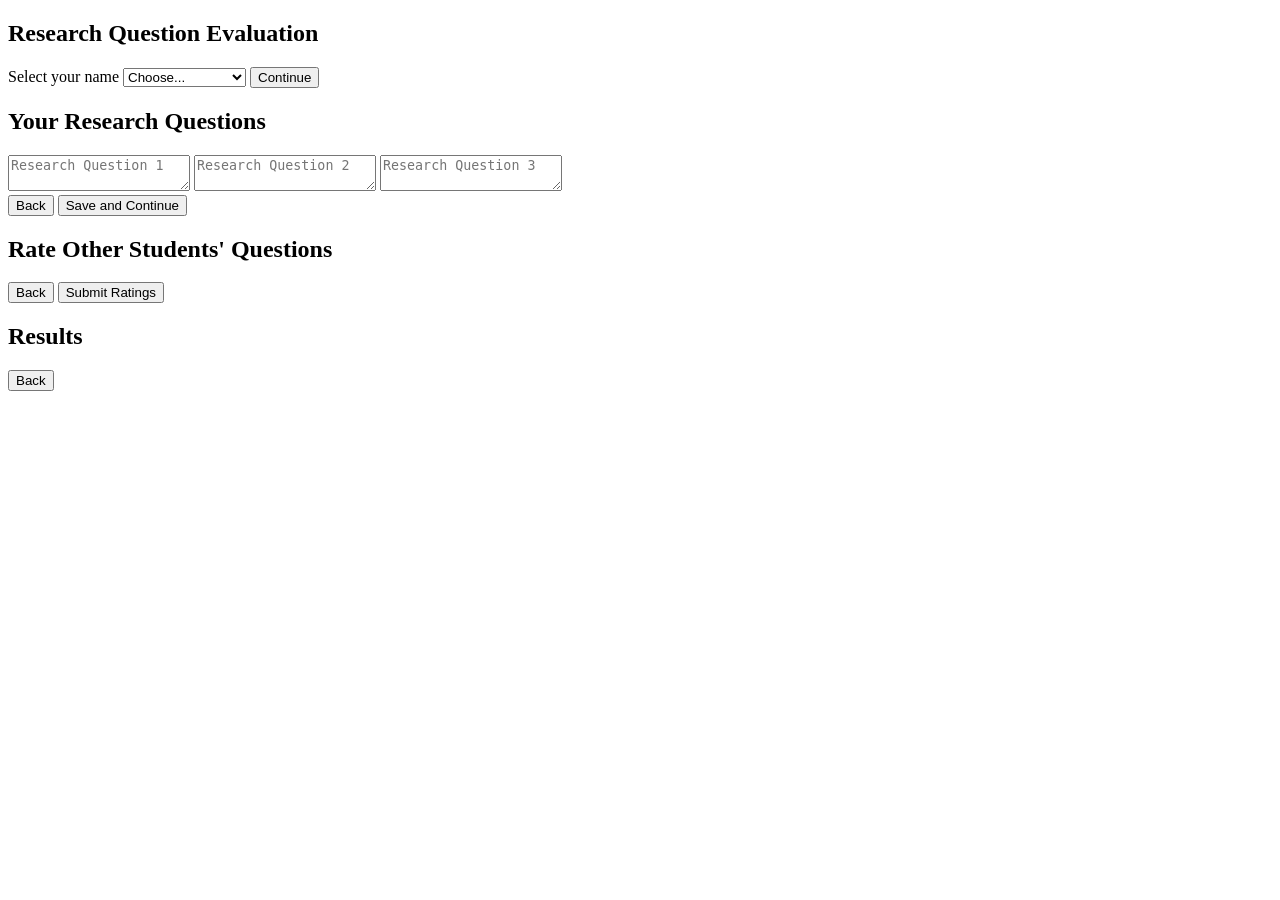
==== clase2/index.html @ 9267e9fe "Add initial HTML structure for research evaluation" ====
<!DOCTYPE html>
<html lang="en">
<head>
<meta charset="UTF-8">
<meta name="viewport" content="width=device-width, initial-scale=1.0">
<title>Research Question Evaluation</title>
<link rel="stylesheet" href="style.css">
</head>
<body>

<div id="app">

  <section id="page1" class="page active">
    <h1>Research Question Evaluation</h1>
    <label>Select your name</label>
    <select id="studentSelect">
      <option value="">Choose...</option>
      <option>Catalina Garín</option>
      <option>Camila Sandoval</option>
      <option>Yamil Tala</option>
      <option>Trinidad Valdés</option>
      <option>Isabel Véliz</option>
    </select>
    <button onclick="nextToQuestions()">Continue</button>
  </section>

  <section id="page2" class="page">
    <h2>Your Research Questions</h2>

    <textarea id="q1" placeholder="Research Question 1"></textarea>
    <textarea id="q2" placeholder="Research Question 2"></textarea>
    <textarea id="q3" placeholder="Research Question 3"></textarea>

    <div class="nav">
      <button onclick="showPage(1)">Back</button>
      <button onclick="saveQuestions()">Save and Continue</button>
    </div>
  </section>

  <section id="page3" class="page">
    <h2>Rate Other Students' Questions</h2>
    <div id="ratingContainer"></div>

    <div class="nav">
      <button onclick="showPage(2)">Back</button>
      <button onclick="saveRatings()">Submit Ratings</button>
    </div>
  </section>

  <section id="page4" class="page">
    <h2>Results</h2>
    <div id="results"></div>

    <div class="nav">
      <button onclick="showPage(3)">Back</button>
    </div>
  </section>

</div>

<script src="script.js"></script>
</body>
</html>
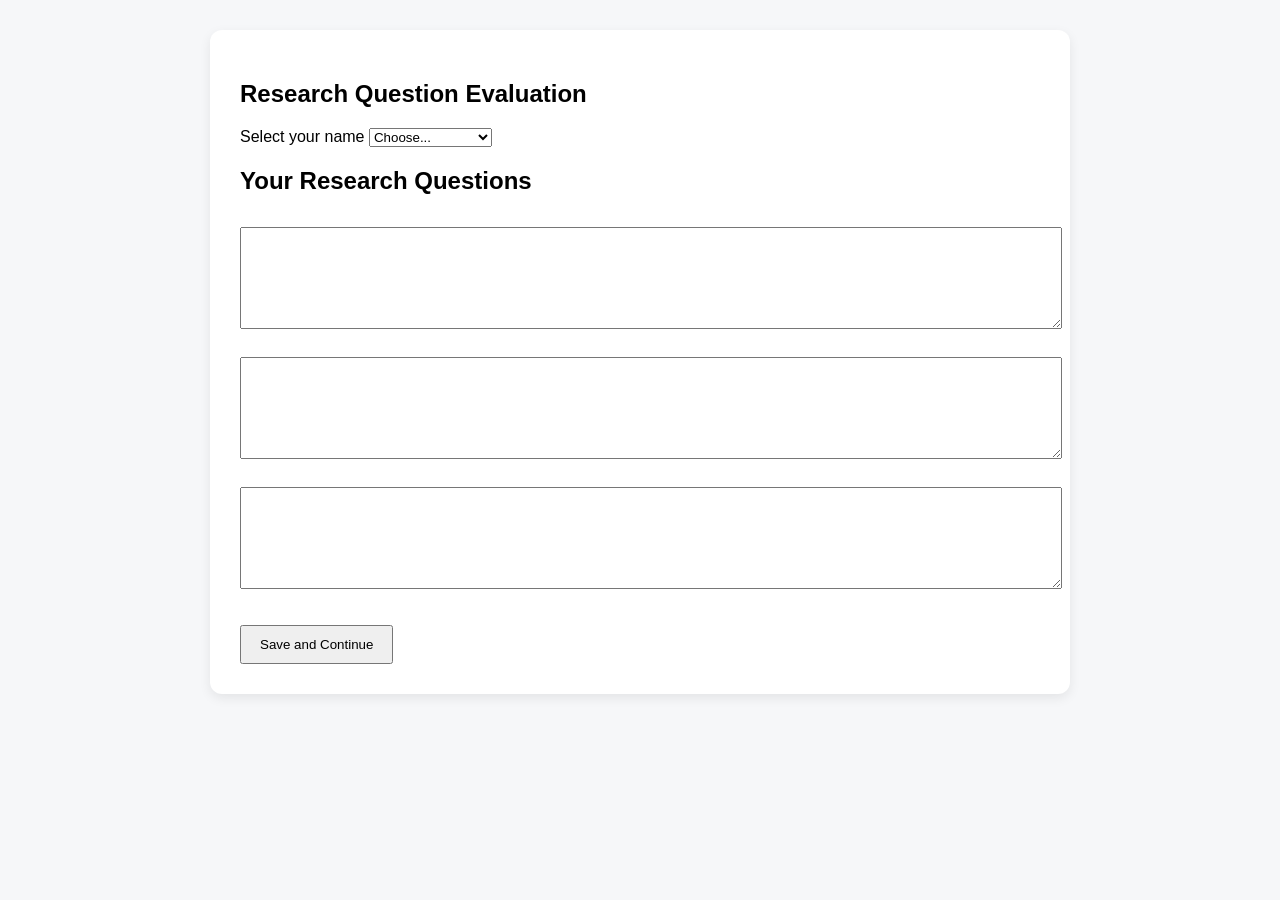
==== commit 4193d0e9: "Refactor HTML structure and improve readability" ====
--- a/clase2/index.html
+++ b/clase2/index.html
@@ -1,63 +1,154 @@
 <!DOCTYPE html>
 <html lang="en">
+
 <head>
-<meta charset="UTF-8">
-<meta name="viewport" content="width=device-width, initial-scale=1.0">
-<title>Research Question Evaluation</title>
-<link rel="stylesheet" href="style.css">
+    <meta charset="UTF-8">
+    <meta name="viewport"
+          content="width=device-width, initial-scale=1.0">
+
+    <title>Research Question Evaluation</title>
+
+    <link rel="stylesheet"
+          href="style.css">
 </head>
+
 <body>
 
 <div id="app">
 
-  <section id="page1" class="page active">
-    <h1>Research Question Evaluation</h1>
-    <label>Select your name</label>
-    <select id="studentSelect">
-      <option value="">Choose...</option>
-      <option>Catalina Garín</option>
-      <option>Camila Sandoval</option>
-      <option>Yamil Tala</option>
-      <option>Trinidad Valdés</option>
-      <option>Isabel Véliz</option>
-    </select>
-    <button onclick="nextToQuestions()">Continue</button>
-  </section>
+    <!-- PAGE 1 -->
 
-  <section id="page2" class="page">
-    <h2>Your Research Questions</h2>
+    <section id="page1"
+             class="page active">
 
-    <textarea id="q1" placeholder="Research Question 1"></textarea>
-    <textarea id="q2" placeholder="Research Question 2"></textarea>
-    <textarea id="q3" placeholder="Research Question 3"></textarea>
+        <h1>Research Question Evaluation</h1>
 
-    <div class="nav">
-      <button onclick="showPage(1)">Back</button>
-      <button onclick="saveQuestions()">Save and Continue</button>
-    </div>
-  </section>
+        <label>
+            Select your name
+        </label>
 
-  <section id="page3" class="page">
-    <h2>Rate Other Students' Questions</h2>
-    <div id="ratingContainer"></div>
+        <select id="studentSelect">
 
-    <div class="nav">
-      <button onclick="showPage(2)">Back</button>
-      <button onclick="saveRatings()">Submit Ratings</button>
-    </div>
-  </section>
+            <option value="">
+                Choose...
+            </option>
 
-  <section id="page4" class="page">
-    <h2>Results</h2>
-    <div id="results"></div>
+            <option>
+                Catalina Garín
+            </option>
 
-    <div class="nav">
-      <button onclick="showPage(3)">Back</button>
-    </div>
-  </section>
+            <option>
+                Camila Sandoval
+            </option>
+
+            <option>
+                Yamil Tala
+            </option>
+
+            <option>
+                Trinidad Valdés
+            </option>
+
+            <option>
+                Isabel Véliz
+            </option>
+
+        </select>
+
+
+        <h2>
+            Your Research Questions
+        </h2>
+
+
+        <textarea id="q1"
+                  placeholder="Research Question 1">
+        </textarea>
+
+
+        <textarea id="q2"
+                  placeholder="Research Question 2">
+        </textarea>
+
+
+        <textarea id="q3"
+                  placeholder="Research Question 3">
+        </textarea>
+
+
+        <button onclick="saveQuestions()">
+            Save and Continue
+        </button>
+
+    </section>
+
+
+    <!-- PAGE 2 -->
+
+    <section id="page2"
+             class="page">
+
+        <h2>
+            Evaluate the Research Questions
+        </h2>
+
+        <p>
+            Rate each question from
+            <strong>1 to 7</strong>.
+        </p>
+
+        <p>
+            1 = Poor &nbsp;&nbsp;&nbsp;
+            7 = Excellent
+        </p>
+
+
+        <div id="ratingContainer">
+        </div>
+
+
+        <div class="nav">
+
+            <button onclick="showPage(1)">
+                Back
+            </button>
+
+            <button onclick="saveRatings()">
+                Submit Ratings
+            </button>
+
+        </div>
+
+    </section>
+
+
+    <!-- PAGE 3 -->
+
+    <section id="page3"
+             class="page">
+
+        <h2>
+            Results
+        </h2>
+
+        <div id="results">
+        </div>
+
+
+        <button class="resetButton"
+                onclick="resetResults()">
+
+            Reset All Results
+
+        </button>
+
+    </section>
 
 </div>
 
+
 <script src="script.js"></script>
+
 </body>
+
 </html>
--- a/clase2/style.css
+++ b/clase2/style.css
@@ -0,0 +1,54 @@
+body{
+font-family:Arial,sans-serif;
+background:#f6f7f9;
+margin:0;
+padding:30px;
+}
+
+#app{
+max-width:800px;
+margin:auto;
+background:white;
+padding:30px;
+border-radius:12px;
+box-shadow:0 4px 12px rgba(0,0,0,.08);
+}
+
+.page{display:none;}
+.page.active{display:block;}
+
+textarea{
+width:100%;
+min-height:80px;
+margin:12px 0;
+padding:10px;
+}
+
+.studentBlock{
+margin:25px 0;
+padding:20px;
+border:1px solid #ddd;
+border-radius:10px;
+}
+
+.question{
+margin:12px 0;
+padding:10px;
+background:#fafafa;
+border-radius:8px;
+}
+
+.rating label{
+margin-right:10px;
+}
+
+button{
+padding:10px 18px;
+margin-top:20px;
+cursor:pointer;
+}
+
+.nav{
+display:flex;
+justify-content:space-between;
+}
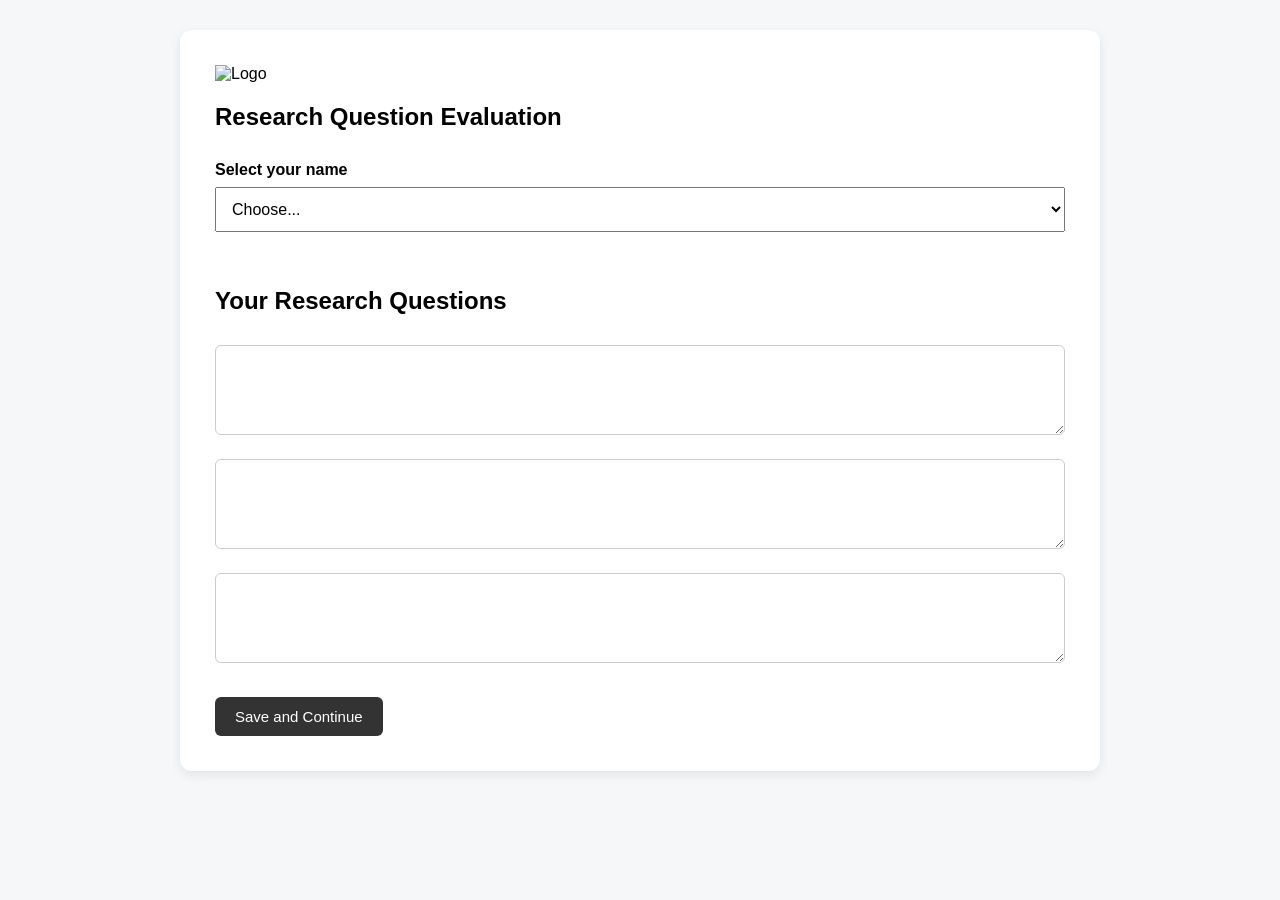
==== commit d223abed: "Update index.html" ====
--- a/clase2/index.html
+++ b/clase2/index.html
@@ -2,119 +2,205 @@
 <html lang="en">
 
 <head>
+
     <meta charset="UTF-8">
+
     <meta name="viewport"
           content="width=device-width, initial-scale=1.0">
 
-    <title>Research Question Evaluation</title>
+    <title>
+        Research Question Evaluation
+    </title>
 
     <link rel="stylesheet"
           href="style.css">
+
 </head>
 
+
 <body>
 
 <div id="app">
 
-    <!-- PAGE 1 -->
-
-    <section id="page1"
-             class="page active">
-
-        <h1>Research Question Evaluation</h1>
-
-        <label>
-            Select your name
-        </label>
-
-        <select id="studentSelect">
-
-            <option value="">
-                Choose...
-            </option>
-
-            <option>
-                Catalina Garín
-            </option>
-
-            <option>
-                Camila Sandoval
-            </option>
-
-            <option>
-                Yamil Tala
-            </option>
-
-            <option>
-                Trinidad Valdés
-            </option>
-
-            <option>
-                Isabel Véliz
-            </option>
-
-        </select>
-
-
-        <h2>
-            Your Research Questions
-        </h2>
-
-
-        <textarea id="q1"
-                  placeholder="Research Question 1">
-        </textarea>
-
-
-        <textarea id="q2"
-                  placeholder="Research Question 2">
-        </textarea>
-
-
-        <textarea id="q3"
-                  placeholder="Research Question 3">
-        </textarea>
-
-
-        <button onclick="saveQuestions()">
-            Save and Continue
+    <img
+        src="logo.png"
+        class="logo"
+        alt="Logo"
+    >
+
+
+    <!-- =====================
+         PAGE 1
+    ====================== -->
+
+    <section
+        id="page1"
+        class="page active">
+
+        <h1>
+            Research Question Evaluation
+        </h1>
+
+
+        <div id="studentForm">
+
+            <label>
+                Select your name
+            </label>
+
+
+            <select id="studentSelect">
+
+                <option value="">
+                    Choose...
+                </option>
+
+                <option>
+                    Catalina Garín
+                </option>
+
+                <option>
+                    Camila Sandoval
+                </option>
+
+                <option>
+                    Yamil Tala
+                </option>
+
+                <option>
+                    Trinidad Valdés
+                </option>
+
+                <option>
+                    Isabel Véliz
+                </option>
+
+            </select>
+
+
+            <h2>
+                Your Research Questions
+            </h2>
+
+
+            <textarea
+                id="q1"
+                placeholder="Research Question 1">
+            </textarea>
+
+
+            <textarea
+                id="q2"
+                placeholder="Research Question 2">
+            </textarea>
+
+
+            <textarea
+                id="q3"
+                placeholder="Research Question 3">
+            </textarea>
+
+
+            <button
+                onclick="saveQuestions()">
+
+                Save and Continue
+
+            </button>
+
+        </div>
+
+
+        <div
+            id="submittedMessage"
+            class="message"
+            style="display:none">
+
+        </div>
+
+
+        <button
+            id="continueButton"
+            style="display:none"
+            onclick="continueToEvaluation()">
+
+            Continue to Evaluation
+
         </button>
 
     </section>
 
 
-    <!-- PAGE 2 -->
-
-    <section id="page2"
-             class="page">
+
+    <!-- =====================
+         PAGE 2
+    ====================== -->
+
+    <section
+        id="page2"
+        class="page">
 
         <h2>
             Evaluate the Research Questions
         </h2>
 
+
         <p>
-            Rate each question from
-            <strong>1 to 7</strong>.
+            Rate each research question
+            from <strong>1 to 7</strong>.
         </p>
 
+
         <p>
-            1 = Poor &nbsp;&nbsp;&nbsp;
-            7 = Excellent
+            <strong>1 = Poor</strong>
+            &nbsp;&nbsp;&nbsp;
+            <strong>7 = Excellent</strong>
         </p>
 
 
-        <div id="ratingContainer">
+        <div
+            id="waiting"
+            class="waiting">
+
+            Waiting for all students
+            to submit their research questions...
+
+        </div>
+
+
+        <div
+            id="ratingContainer"
+            style="display:none">
+
         </div>
 
 
         <div class="nav">
 
-            <button onclick="showPage(1)">
+            <button
+                onclick="showPage(1)">
+
                 Back
-            </button>
-
-            <button onclick="saveRatings()">
+
+            </button>
+
+
+            <button
+                id="reloadButton"
+                onclick="checkQuestions()">
+
+                Check for Questions
+
+            </button>
+
+
+            <button
+                id="submitRatingsButton"
+                onclick="saveRatings()"
+                style="display:none">
+
                 Submit Ratings
+
             </button>
 
         </div>
@@ -122,25 +208,44 @@
     </section>
 
 
-    <!-- PAGE 3 -->
-
-    <section id="page3"
-             class="page">
+
+    <!-- =====================
+         PAGE 3
+    ====================== -->
+
+    <section
+        id="page3"
+        class="page">
 
         <h2>
             Results
         </h2>
 
+
         <div id="results">
-        </div>
-
-
-        <button class="resetButton"
+
+        </div>
+
+
+        <div class="nav">
+
+            <button
+                onclick="loadResults()">
+
+                Refresh Results
+
+            </button>
+
+
+            <button
+                class="resetButton"
                 onclick="resetResults()">
 
-            Reset All Results
-
-        </button>
+                Reset All Results
+
+            </button>
+
+        </div>
 
     </section>
 
--- a/clase2/style.css
+++ b/clase2/style.css
@@ -1,54 +1,265 @@
-body{
-font-family:Arial,sans-serif;
-background:#f6f7f9;
-margin:0;
-padding:30px;
-}
-
-#app{
-max-width:800px;
-margin:auto;
-background:white;
-padding:30px;
-border-radius:12px;
-box-shadow:0 4px 12px rgba(0,0,0,.08);
-}
-
-.page{display:none;}
-.page.active{display:block;}
-
-textarea{
-width:100%;
-min-height:80px;
-margin:12px 0;
-padding:10px;
-}
-
-.studentBlock{
-margin:25px 0;
-padding:20px;
-border:1px solid #ddd;
-border-radius:10px;
-}
-
-.question{
-margin:12px 0;
-padding:10px;
-background:#fafafa;
-border-radius:8px;
-}
-
-.rating label{
-margin-right:10px;
-}
-
-button{
-padding:10px 18px;
-margin-top:20px;
-cursor:pointer;
-}
-
-.nav{
-display:flex;
-justify-content:space-between;
-}
+body {
+
+    font-family:
+        Arial,
+        sans-serif;
+
+    background:
+        #f6f7f9;
+
+    margin: 0;
+
+    padding: 30px;
+}
+
+
+#app {
+
+    max-width: 850px;
+
+    margin: auto;
+
+    background: white;
+
+    padding: 35px;
+
+    border-radius: 12px;
+
+    box-shadow:
+        0 4px 12px
+        rgba(0,0,0,.08);
+}
+
+
+.page {
+
+    display: none;
+
+}
+
+
+.page.active {
+
+    display: block;
+
+}
+
+
+h1 {
+
+    margin-bottom: 30px;
+
+}
+
+
+h2 {
+
+    margin-top: 30px;
+
+}
+
+
+label {
+
+    display: block;
+
+    margin-bottom: 8px;
+
+    font-weight: bold;
+
+}
+
+
+select {
+
+    width: 100%;
+
+    padding: 12px;
+
+    font-size: 16px;
+
+    margin-bottom: 25px;
+
+}
+
+
+textarea {
+
+    width: 100%;
+
+    min-height: 90px;
+
+    margin: 10px 0;
+
+    padding: 12px;
+
+    box-sizing: border-box;
+
+    font-family: inherit;
+
+    font-size: 15px;
+
+    border: 1px solid #ccc;
+
+    border-radius: 6px;
+
+}
+
+
+button {
+
+    padding: 11px 20px;
+
+    margin-top: 20px;
+
+    border: none;
+
+    border-radius: 6px;
+
+    cursor: pointer;
+
+    background: #333;
+
+    color: white;
+
+    font-size: 15px;
+
+}
+
+
+button:hover {
+
+    opacity: .85;
+
+}
+
+
+.nav {
+
+    display: flex;
+
+    justify-content:
+        space-between;
+
+    margin-top: 30px;
+
+}
+
+
+/* Anonymous blocks */
+
+.anonymousBlock {
+
+    margin: 25px 0;
+
+    padding: 20px;
+
+    border: 1px solid #ddd;
+
+    border-radius: 10px;
+
+}
+
+
+.anonymousTitle {
+
+    font-weight: bold;
+
+    font-size: 18px;
+
+    margin-bottom: 15px;
+
+}
+
+
+.question {
+
+    margin: 15px 0;
+
+    padding: 15px;
+
+    background: #f8f8f8;
+
+    border-radius: 8px;
+
+}
+
+
+.rating {
+
+    margin-top: 12px;
+
+}
+
+
+.rating label {
+
+    display: inline-block;
+
+    margin-right: 12px;
+
+    font-weight: normal;
+
+}
+
+
+.rating input {
+
+    margin-right: 4px;
+
+}
+
+
+/* Results */
+
+table {
+
+    width: 100%;
+
+    border-collapse:
+        collapse;
+
+    margin-top: 20px;
+
+}
+
+
+th,
+td {
+
+    padding: 12px;
+
+    border-bottom:
+        1px solid #ddd;
+
+    text-align: left;
+
+}
+
+
+th {
+
+    background:
+        #f0f0f0;
+
+}
+
+
+.studentTotal {
+
+    font-weight: bold;
+
+    background:
+        #f5f5f5;
+
+}
+
+
+.resetButton {
+
+    background:
+        #b42318;
+
+    margin-top: 30px;
+
+}
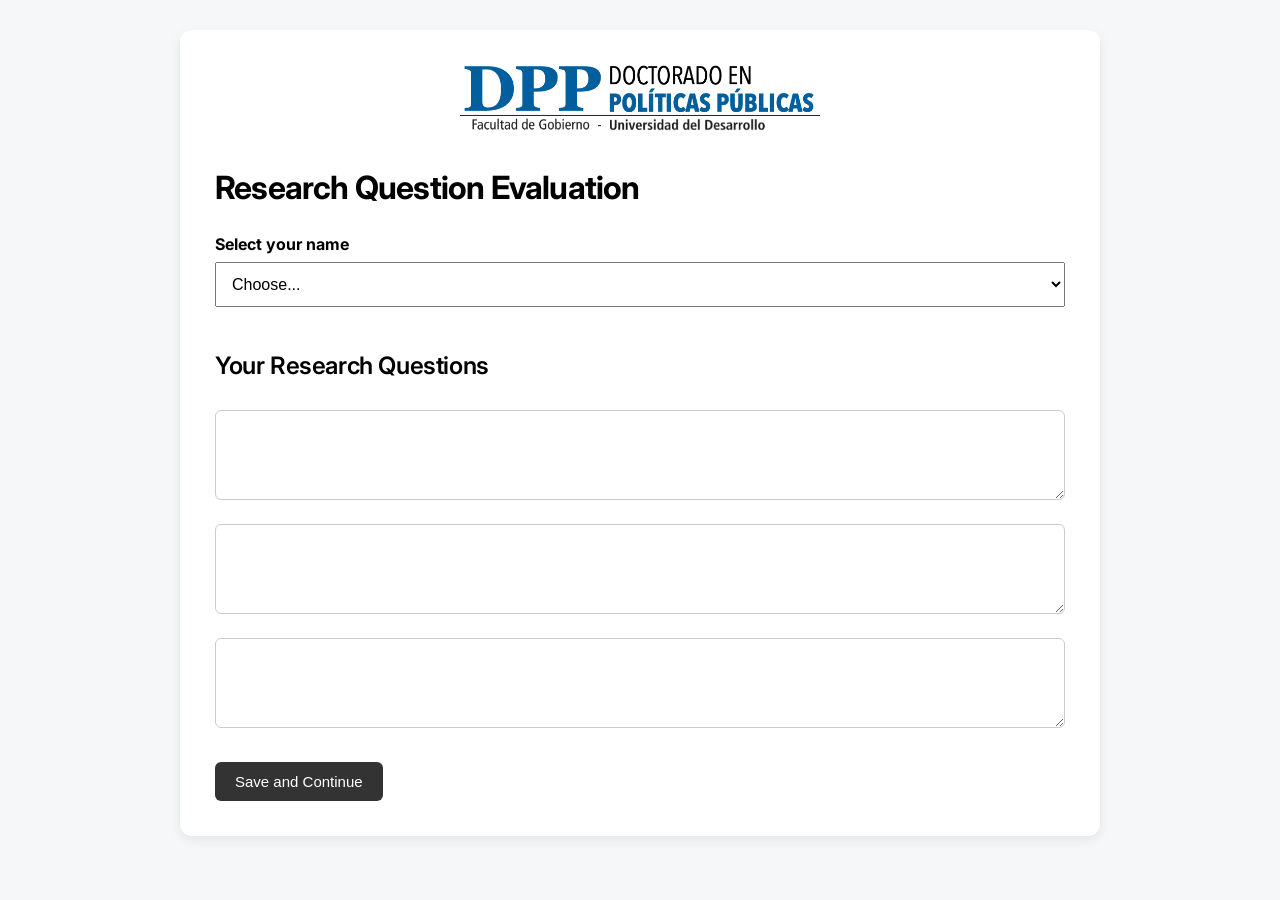
==== commit e746fccb: "Update page 2 layout and content in index.html" ====
--- a/clase2/index.html
+++ b/clase2/index.html
@@ -14,7 +14,15 @@
 
     <link rel="stylesheet"
           href="style.css">
-
+<link rel="preconnect"
+      href="https://fonts.googleapis.com">
+
+<link rel="preconnect"
+      href="https://fonts.gstatic.com"
+      crossorigin>
+
+<link href="https://fonts.googleapis.com/css2?family=Inter:wght@400;500;600;700&display=swap"
+      rel="stylesheet">
 </head>
 
 
@@ -131,81 +139,53 @@
     </section>
 
 
-
-    <!-- =====================
-         PAGE 2
-    ====================== -->
-
-    <section
-        id="page2"
-        class="page">
-
-        <h2>
-            Evaluate the Research Questions
-        </h2>
-
-
-        <p>
-            Rate each research question
-            from <strong>1 to 7</strong>.
-        </p>
-
-
-        <p>
-            <strong>1 = Poor</strong>
-            &nbsp;&nbsp;&nbsp;
-            <strong>7 = Excellent</strong>
-        </p>
-
-
-        <div
-            id="waiting"
-            class="waiting">
-
-            Waiting for all students
-            to submit their research questions...
-
-        </div>
-
-
-        <div
-            id="ratingContainer"
-            style="display:none">
-
-        </div>
-
-
-        <div class="nav">
-
-            <button
-                onclick="showPage(1)">
-
-                Back
-
-            </button>
-
-
-            <button
-                id="reloadButton"
+<!-- PAGE 2 -->
+<section id="page2" class="page">
+
+    <h2>Choose the 3 strongest research questions</h2>
+
+    <p>
+        Select the three questions you consider
+        the most interesting and promising.
+    </p>
+
+    <div id="selectionCounter" class="counter">
+        0 / 3 selected
+    </div>
+
+    <div id="waiting" class="waiting">
+        Waiting for all students to submit
+        their research questions...
+    </div>
+
+    <div id="selectionContainer"
+         style="display:none">
+    </div>
+
+    <div class="nav">
+
+        <button onclick="showPage(1)">
+            Back
+        </button>
+
+        <button id="reloadButton"
                 onclick="checkQuestions()">
 
-                Check for Questions
-
-            </button>
-
-
-            <button
-                id="submitRatingsButton"
-                onclick="saveRatings()"
+            Check for Questions
+
+        </button>
+
+        <button id="submitSelectionButton"
+                onclick="saveSelection()"
                 style="display:none">
 
-                Submit Ratings
-
-            </button>
-
-        </div>
-
-    </section>
+            Submit Selection
+
+        </button>
+
+    </div>
+
+</section>
 
 
 
--- a/clase2/style.css
+++ b/clase2/style.css
@@ -1,14 +1,7 @@
 body {
-
-    font-family:
-        Arial,
-        sans-serif;
-
-    background:
-        #f6f7f9;
-
+    font-family: "Inter", sans-serif;
+    background: #f6f7f9;
     margin: 0;
-
     padding: 30px;
 }
 
@@ -28,6 +21,16 @@
     box-shadow:
         0 4px 12px
         rgba(0,0,0,.08);
+
+}
+
+
+.logo {
+    display: block;
+    width: 360px;
+    max-width: 90%;
+    height: auto;
+    margin: 0 auto 35px auto;
 }
 
 
@@ -46,16 +49,20 @@
 
 
 h1 {
-
-    margin-bottom: 30px;
-
-}
-
+    font-size: 32px;
+    font-weight: 700;
+    letter-spacing: -0.8px;
+}
 
 h2 {
-
-    margin-top: 30px;
-
+    font-size: 24px;
+    font-weight: 600;
+    letter-spacing: -0.4px;
+}
+
+p {
+    font-size: 16px;
+    line-height: 1.6;
 }
 
 
@@ -99,7 +106,8 @@
 
     font-size: 15px;
 
-    border: 1px solid #ccc;
+    border:
+        1px solid #ccc;
 
     border-radius: 6px;
 
@@ -108,7 +116,8 @@
 
 button {
 
-    padding: 11px 20px;
+    padding:
+        11px 20px;
 
     margin-top: 20px;
 
@@ -141,12 +150,40 @@
     justify-content:
         space-between;
 
+    gap: 10px;
+
     margin-top: 30px;
 
 }
 
 
-/* Anonymous blocks */
+.message {
+
+    padding: 20px;
+
+    margin-top: 20px;
+
+    background: #f0f4f8;
+
+    border-radius: 8px;
+
+}
+
+
+.waiting {
+
+    padding: 30px;
+
+    margin-top: 30px;
+
+    text-align: center;
+
+    background: #f5f5f5;
+
+    border-radius: 8px;
+
+}
+
 
 .anonymousBlock {
 
@@ -154,31 +191,22 @@
 
     padding: 20px;
 
-    border: 1px solid #ddd;
+    border:
+        1px solid #ddd;
 
     border-radius: 10px;
 
 }
 
 
-.anonymousTitle {
-
-    font-weight: bold;
-
-    font-size: 18px;
-
-    margin-bottom: 15px;
-
-}
-
-
 .question {
 
     margin: 15px 0;
 
     padding: 15px;
 
-    background: #f8f8f8;
+    background:
+        #f8f8f8;
 
     border-radius: 8px;
 
@@ -209,8 +237,6 @@
 
 }
 
-
-/* Results */
 
 table {
 
@@ -260,6 +286,4 @@
     background:
         #b42318;
 
-    margin-top: 30px;
-
-}
+}
